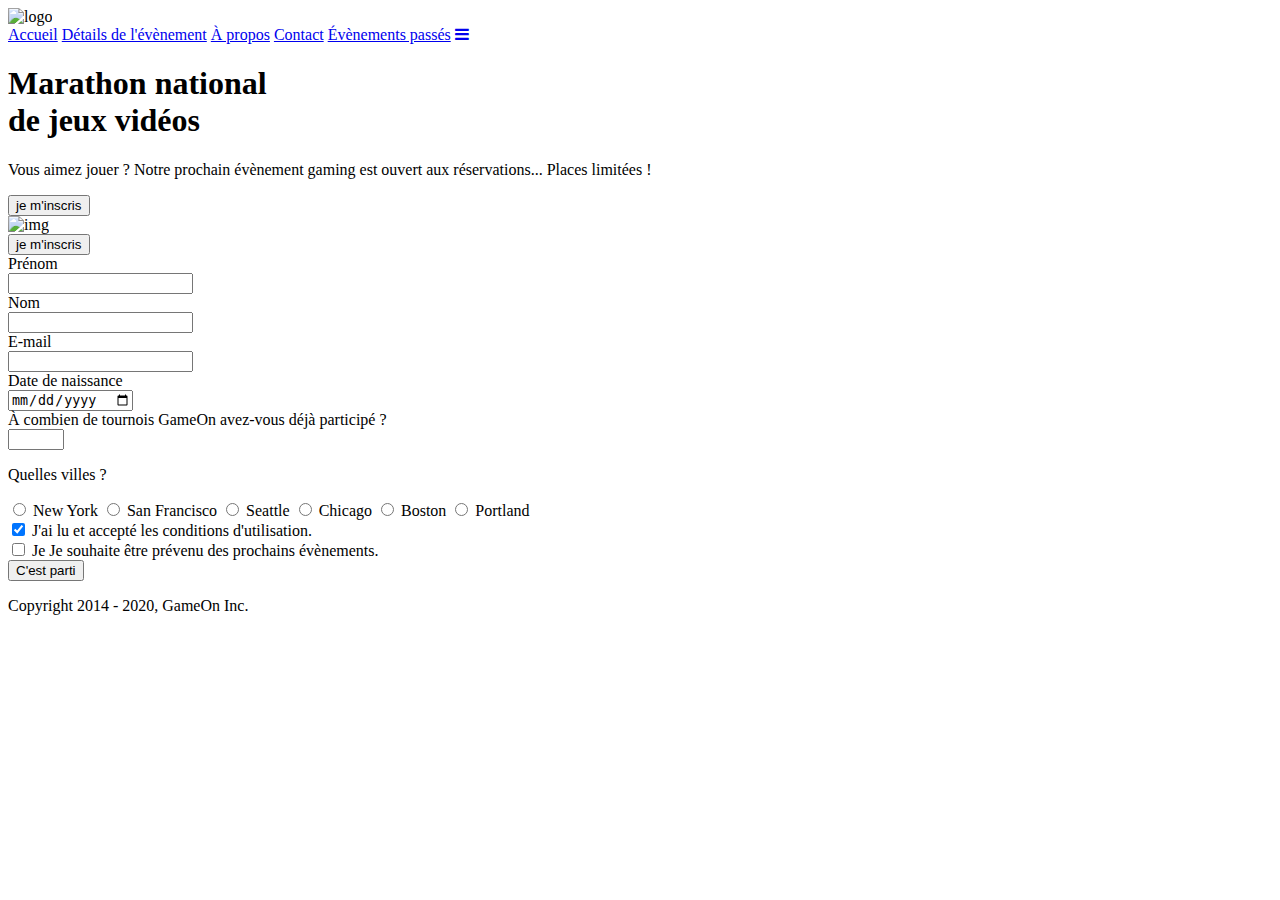
==== starterOnly/index.html @ cf46b58a "test" ====
<!DOCTYPE html>
<html lang="fr">
  <head>
    <meta charset="utf-8" />
    <title>Reservation</title>
    <meta name="viewport" content="width=device-width,initial-scale=1" />
    <link rel="stylesheet" href="modal.css" />
    <link rel="stylesheet" href="https://cdnjs.cloudflare.com/ajax/libs/font-awesome/4.7.0/css/font-awesome.min.css">
    <link
      href="https://fonts.googleapis.com/css?family=DM+Sans"
      rel="stylesheet"
    />
  </head>
  <body>
    <div class="topnav" id="myTopnav">
      <div class="header-logo">
      <img alt="logo" src="Logo.png" width="auto" height="auto" />
    </div>
    <div class="main-navbar">
      
      <a href="#" class="active"><span>Accueil</span></a>
      <a href="#"><span>Détails de l'évènement</span></a>
      <a href="#"><span>À propos</span></a>
      <a href="#"><span>Contact</span></a>
      <a href="#"><span>Évènements passés</span></a>
      <a href="javascript:void(0);" class="icon" onclick="editNav()">
        <i class="fa fa-bars"></i>
      </a>
    </div>
    </div>
  </div>
    <main>
      <div class="hero-section">
        <div class="hero-content">
          <h1 class="hero-headline">
            Marathon national<br>
            de jeux vidéos
          </h1>
          <p class="hero-text">
            Vous aimez jouer ? Notre prochain évènement gaming est ouvert
            aux réservations... Places limitées !
          </p>
          <button class="btn-signup modal-btn">
            je m'inscris
          </button>
        </div>
        <div class="hero-img">
          <img src="./bg_img.jpg" alt="img" />
        </div>
        <button class="btn-signup modal-btn">
          je m'inscris
        </button>
      </div>

      <div class="bground">
        <div class="content">
          <span class="close"></span>
          <div class="modal-body">
            <form
              name="reserve"
              action="index.html"
              method="get"
              onsubmit="return validate();"
            >
              <div
                class="formData">
                <label>Prénom</label><br>
                <input
                  class="text-control"
                  type="text"
                  id="first"
                  name="first"
                  minlength="2"
                /><br>
              </div>
              <div
                class="formData">
                <label>Nom</label><br>
                <input
                  class="text-control"
                  type="text"
                  id="last"
                  name="last"
                /><br>
              </div>
              <div
                class="formData">
                <label>E-mail</label><br>
                <input
                  class="text-control"
                  type="email"
                  id="email"
                  name="email"
                /><br>
              </div>
              <div
                class="formData">
                <label>Date de naissance</label><br>
                <input
                  class="text-control"
                  type="date"
                  id="birthdate"
                  name="birthdate"
                /><br>
              </div>
              <div
                class="formData">
                <label>À combien de tournois GameOn avez-vous déjà participé ?</label><br>
                <input type="number" class="text-control" id="quantity" name="quantity" min="0" max="99">
              </div>
              <p class="text-label">Quelles villes ?</p>
              <div
                class="formData">
                <input
                  class="checkbox-input"
                  type="radio"
                  id="location1"
                  name="location"
                  value="New York"
                />
                <label class="checkbox-label" for="location1">
                  <span class="checkbox-icon"></span>
                  New York</label
                >
                <input
                  class="checkbox-input"
                  type="radio"
                  id="location2"
                  name="location"
                  value="San Francisco"
                />
                <label class="checkbox-label" for="location2">
                  <span class="checkbox-icon"></span>
                  San Francisco</label
                >
                <input
                  class="checkbox-input"
                  type="radio"
                  id="location3"
                  name="location"
                  value="Seattle"
                />
                <label class="checkbox-label" for="location3">
                  <span class="checkbox-icon"></span>
                  Seattle</label
                >
                <input
                  class="checkbox-input"
                  type="radio"
                  id="location4"
                  name="location"
                  value="Chicago"
                />
                <label class="checkbox-label" for="location4">
                  <span class="checkbox-icon"></span>
                  Chicago</label
                >
                <input
                  class="checkbox-input"
                  type="radio"
                  id="location5"
                  name="location"
                  value="Boston"
                />
                <label class="checkbox-label" for="location5">
                  <span class="checkbox-icon"></span>
                  Boston</label
                >
                <input
                  class="checkbox-input"
                  type="radio"
                  id="location6"
                  name="location"
                  value="Portland"
                />
                <label class="checkbox-label" for="location6">
                  <span class="checkbox-icon"></span>
                  Portland</label
                >
              </div>

              <div
                class="formData">
                <input
                  class="checkbox-input"
                  type="checkbox"
                  id="checkbox1"
                  checked
                />
                <label class="checkbox2-label" for="checkbox1" required>
                  <span class="checkbox-icon"></span>
                  J'ai lu et accepté les conditions d'utilisation.
                </label>
                <br>
                <input class="checkbox-input" type="checkbox" id="checkbox2" />
                <label class="checkbox2-label" for="checkbox2">
                  <span class="checkbox-icon"></span>
                  Je Je souhaite être prévenu des prochains évènements.
                </label>
                <br>
              </div>
              <input
                class="btn-submit"
                type="submit"
                class="button"
                value="C'est parti"
              />
            </form>
          </div>
        </div>
      </div>
    </main>
    <footer>
      <p class="copyrights">
        Copyright 2014 - 2020, GameOn Inc.
      </p>
    </footer>
    <script src="modal.js"></script>
  </body>
</html>
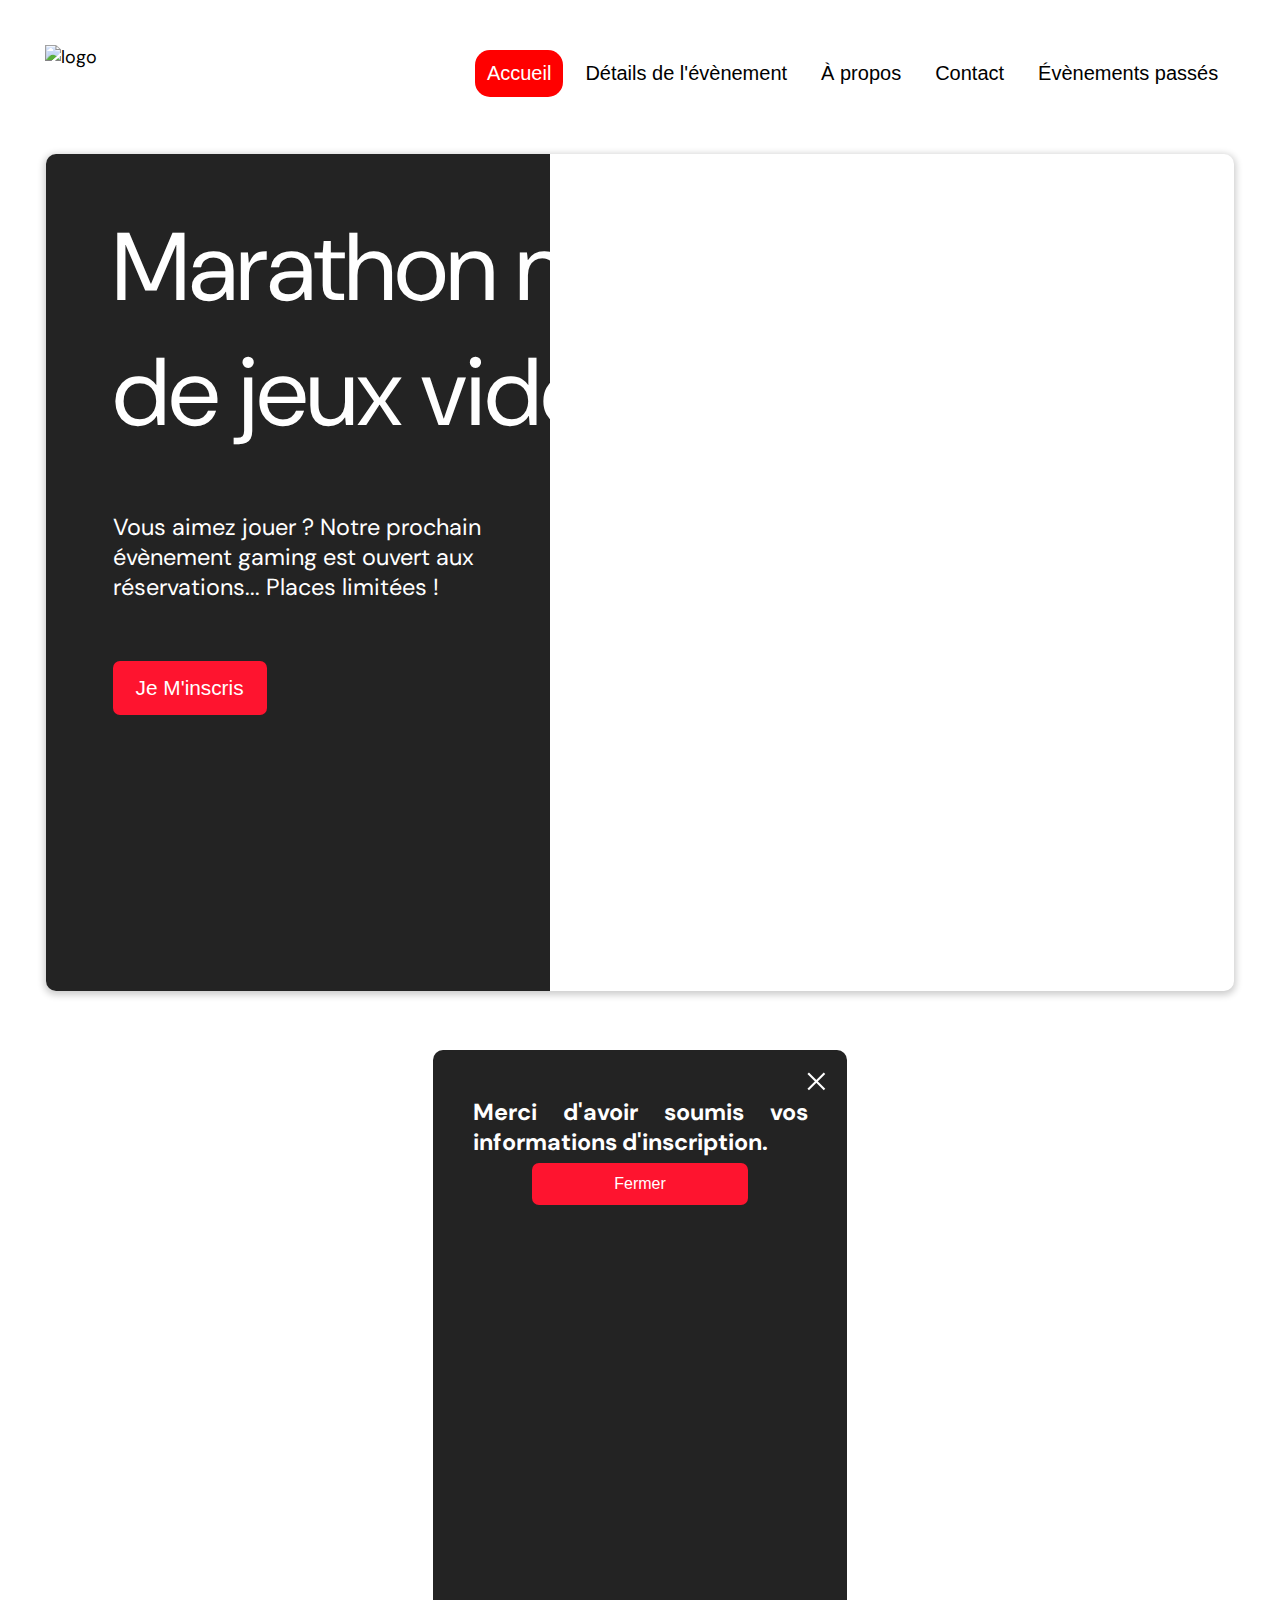
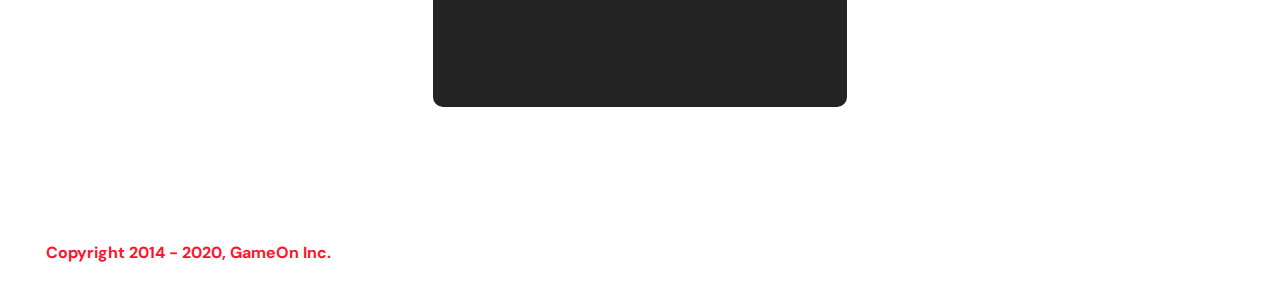
==== commit 784fd58a: "creation de la page confirmation" ====
--- a/starterOnly/index.html
+++ b/starterOnly/index.html
@@ -12,209 +12,225 @@
     />
   </head>
   <body>
-    <div class="topnav" id="myTopnav">
-      <div class="header-logo">
-      <img alt="logo" src="Logo.png" width="auto" height="auto" />
+
+  <div class="topnav" id="myTopnav">
+        <div class="header-logo">
+          <img alt="logo" src="Logo.png" width="auto" height="auto" />
+        </div>
+        <div class="main-navbar">
+          <a href="#" class="active"><span>Accueil</span></a>
+          <a href="#"><span>Détails de l'évènement</span></a>
+          <a href="#"><span>À propos</span></a>
+          <a href="#"><span>Contact</span></a>
+          <a href="#"><span>Évènements passés</span></a>
+          <a href="javascript:void(0);" class="icon" onclick="editNav()">
+            <i class="fa fa-bars"></i>
+          </a>
+        </div>
     </div>
-    <div class="main-navbar">
-      
-      <a href="#" class="active"><span>Accueil</span></a>
-      <a href="#"><span>Détails de l'évènement</span></a>
-      <a href="#"><span>À propos</span></a>
-      <a href="#"><span>Contact</span></a>
-      <a href="#"><span>Évènements passés</span></a>
-      <a href="javascript:void(0);" class="icon" onclick="editNav()">
-        <i class="fa fa-bars"></i>
-      </a>
-    </div>
-    </div>
-  </div>
-    <main>
-      <div class="hero-section">
-        <div class="hero-content">
-          <h1 class="hero-headline">
-            Marathon national<br>
-            de jeux vidéos
-          </h1>
-          <p class="hero-text">
-            Vous aimez jouer ? Notre prochain évènement gaming est ouvert
-            aux réservations... Places limitées !
-          </p>
+    
+      <main>
+        <div class="hero-section">
+          <div class="hero-content">
+            <h1 class="hero-headline">
+              Marathon national<br>
+              de jeux vidéos
+            </h1>
+            <p class="hero-text">
+              Vous aimez jouer ? Notre prochain évènement gaming est ouvert
+              aux réservations... Places limitées !
+            </p>
+            <button class="btn-signup modal-btn">
+              je m'inscris
+            </button>
+          </div>
+          <div class="hero-img">
+            <img src="./bg_img.jpg" alt="img" />
+          </div>
           <button class="btn-signup modal-btn">
             je m'inscris
           </button>
         </div>
-        <div class="hero-img">
-          <img src="./bg_img.jpg" alt="img" />
-        </div>
-        <button class="btn-signup modal-btn">
-          je m'inscris
-        </button>
-      </div>
-
-      <div class="bground">
-        <div class="content">
-          <span class="close"></span>
-          <div class="modal-body">
-            <form
-              name="reserve"
-              action="index.html"
-              method="get"
-              onsubmit="return validate();"
-            >
-              <div
-                class="formData">
-                <label>Prénom</label><br>
+
+        <div class="bground">
+          <div class="content">
+            <span class="close"></span>
+            <div class="modal-body">
+              <form
+                name="reserve"
+                action="index.html"
+                method="get"
+                onsubmit="return validate();"
+              >
+                <div
+                  class="formData">
+                  <label>Prénom</label><br>
+                  <input
+                    class="text-control"
+                    type="text"
+                    id="first"
+                    name="first"
+                    minlength="2"
+                  /><br>
+                </div>
+                <div
+                  class="formData">
+                  <label>Nom</label><br>
+                  <input
+                    class="text-control"
+                    type="text"
+                    id="last"
+                    name="last"
+                  /><br>
+                </div>
+                <div
+                  class="formData">
+                  <label>E-mail</label><br>
+                  <input
+                    class="text-control"
+                    type="email"
+                    id="email"
+                    name="email"
+                  /><br>
+                </div>
+                <div
+                  class="formData">
+                  <label>Date de naissance</label><br>
+                  <input
+                    class="text-control"
+                    type="date"
+                    id="birthdate"
+                    name="birthdate"
+                  /><br>
+                </div>
+                <div
+                  class="formData">
+                  <label>À combien de tournois GameOn avez-vous déjà participé ?</label><br>
+                  <input type="number" class="text-control" id="quantity" name="quantity" min="0" max="99">
+                </div>
+                <p class="text-label">Quelles villes ?</p>
+                <div
+                  class="formData">
+                  <input
+                    class="checkbox-input"
+                    type="radio"
+                    id="location1"
+                    name="location"
+                    value="New York"
+                  />
+                  <label class="checkbox-label" for="location1">
+                    <span class="checkbox-icon"></span>
+                    New York</label
+                  >
+                  <input
+                    class="checkbox-input"
+                    type="radio"
+                    id="location2"
+                    name="location"
+                    value="San Francisco"
+                  />
+                  <label class="checkbox-label" for="location2">
+                    <span class="checkbox-icon"></span>
+                    San Francisco</label
+                  >
+                  <input
+                    class="checkbox-input"
+                    type="radio"
+                    id="location3"
+                    name="location"
+                    value="Seattle"
+                  />
+                  <label class="checkbox-label" for="location3">
+                    <span class="checkbox-icon"></span>
+                    Seattle</label
+                  >
+                  <input
+                    class="checkbox-input"
+                    type="radio"
+                    id="location4"
+                    name="location"
+                    value="Chicago"
+                  />
+                  <label class="checkbox-label" for="location4">
+                    <span class="checkbox-icon"></span>
+                    Chicago</label
+                  >
+                  <input
+                    class="checkbox-input"
+                    type="radio"
+                    id="location5"
+                    name="location"
+                    value="Boston"
+                  />
+                  <label class="checkbox-label" for="location5">
+                    <span class="checkbox-icon"></span>
+                    Boston</label
+                  >
+                  <input
+                    class="checkbox-input"
+                    type="radio"
+                    id="location6"
+                    name="location"
+                    value="Portland"
+                  />
+                  <label class="checkbox-label" for="location6">
+                    <span class="checkbox-icon"></span>
+                    Portland</label
+                  >
+                </div>
+
+                <div
+                  class="formData">
+                  <input
+                    class="checkbox-input"
+                    type="checkbox"
+                    id="checkbox1"
+                    checked
+                  />
+                  <label class="checkbox2-label" for="checkbox1" required>
+                    <span class="checkbox-icon"></span>
+                    J'ai lu et accepté les conditions d'utilisation.
+                  </label>
+                  <br>
+                  <input class="checkbox-input" type="checkbox" id="checkbox2" />
+                  <label class="checkbox2-label" for="checkbox2">
+                    <span class="checkbox-icon"></span>
+                    Je Je souhaite être prévenu des prochains évènements.
+                  </label>
+                  <br>
+                </div>
                 <input
-                  class="text-control"
-                  type="text"
-                  id="first"
-                  name="first"
-                  minlength="2"
-                /><br>
-              </div>
-              <div
-                class="formData">
-                <label>Nom</label><br>
-                <input
-                  class="text-control"
-                  type="text"
-                  id="last"
-                  name="last"
-                /><br>
-              </div>
-              <div
-                class="formData">
-                <label>E-mail</label><br>
-                <input
-                  class="text-control"
-                  type="email"
-                  id="email"
-                  name="email"
-                /><br>
-              </div>
-              <div
-                class="formData">
-                <label>Date de naissance</label><br>
-                <input
-                  class="text-control"
-                  type="date"
-                  id="birthdate"
-                  name="birthdate"
-                /><br>
-              </div>
-              <div
-                class="formData">
-                <label>À combien de tournois GameOn avez-vous déjà participé ?</label><br>
-                <input type="number" class="text-control" id="quantity" name="quantity" min="0" max="99">
-              </div>
-              <p class="text-label">Quelles villes ?</p>
-              <div
-                class="formData">
-                <input
-                  class="checkbox-input"
-                  type="radio"
-                  id="location1"
-                  name="location"
-                  value="New York"
+                  class="btn-submit"
+                  type="submit"
+                  class="button"
+                  value="C'est parti"
                 />
-                <label class="checkbox-label" for="location1">
-                  <span class="checkbox-icon"></span>
-                  New York</label
-                >
-                <input
-                  class="checkbox-input"
-                  type="radio"
-                  id="location2"
-                  name="location"
-                  value="San Francisco"
-                />
-                <label class="checkbox-label" for="location2">
-                  <span class="checkbox-icon"></span>
-                  San Francisco</label
-                >
-                <input
-                  class="checkbox-input"
-                  type="radio"
-                  id="location3"
-                  name="location"
-                  value="Seattle"
-                />
-                <label class="checkbox-label" for="location3">
-                  <span class="checkbox-icon"></span>
-                  Seattle</label
-                >
-                <input
-                  class="checkbox-input"
-                  type="radio"
-                  id="location4"
-                  name="location"
-                  value="Chicago"
-                />
-                <label class="checkbox-label" for="location4">
-                  <span class="checkbox-icon"></span>
-                  Chicago</label
-                >
-                <input
-                  class="checkbox-input"
-                  type="radio"
-                  id="location5"
-                  name="location"
-                  value="Boston"
-                />
-                <label class="checkbox-label" for="location5">
-                  <span class="checkbox-icon"></span>
-                  Boston</label
-                >
-                <input
-                  class="checkbox-input"
-                  type="radio"
-                  id="location6"
-                  name="location"
-                  value="Portland"
-                />
-                <label class="checkbox-label" for="location6">
-                  <span class="checkbox-icon"></span>
-                  Portland</label
-                >
-              </div>
-
-              <div
-                class="formData">
-                <input
-                  class="checkbox-input"
-                  type="checkbox"
-                  id="checkbox1"
-                  checked
-                />
-                <label class="checkbox2-label" for="checkbox1" required>
-                  <span class="checkbox-icon"></span>
-                  J'ai lu et accepté les conditions d'utilisation.
-                </label>
-                <br>
-                <input class="checkbox-input" type="checkbox" id="checkbox2" />
-                <label class="checkbox2-label" for="checkbox2">
-                  <span class="checkbox-icon"></span>
-                  Je Je souhaite être prévenu des prochains évènements.
-                </label>
-                <br>
-              </div>
+              </form>
+            </div>
+          </div>
+        </div>
+
+
+        <div class="bgrounda">
+          <div class="content confirmation">
+            <span class="close"></span>
+            <div class="modal-body conf ">
+              <p class="text-valid">Merci d'avoir soumis vos informations d'inscription. </p>
               <input
-                class="btn-submit"
-                type="submit"
-                class="button"
-                value="C'est parti"
-              />
-            </form>
-          </div>
-        </div>
-      </div>
-    </main>
-    <footer>
-      <p class="copyrights">
-        Copyright 2014 - 2020, GameOn Inc.
-      </p>
-    </footer>
-    <script src="modal.js"></script>
+              class="btn-submit fermer"
+              type="submit"
+              class="button"
+              value="Fermer"
+            />
+            </div>
+          </div>
+        </div>
+      </main>
+      <footer>
+        <p class="copyrights">
+          Copyright 2014 - 2020, GameOn Inc.
+        </p>
+      </footer>
+      <script src="modal.js"></script>
   </body>
 </html>
--- a/starterOnly/modal.css
+++ b/starterOnly/modal.css
@@ -0,0 +1,545 @@
+:root {
+  --font-default: "DM Sans", Arial, Helvetica, sans-serif;
+  --font-slab: var(--font-default);
+  --modal-duration: 0.8s;
+}
+* {
+  box-sizing: border-box;
+  margin: 0;
+  padding: 0;
+}
+/* Landing Page */
+
+body {
+  margin: 0;
+  display: flex;
+  flex-direction: column;
+  background-image: url("background.png");
+  font-family: var(--font-default);
+  font-size: 18px;
+  max-width: 1300px;
+  margin: 0 auto;
+}
+
+p {
+  margin-bottom: 0;
+  padding: 0.5vw;
+}
+
+img {
+  padding-right: 1rem;
+}
+
+.topnav {
+  overflow: hidden;
+  margin: 3.5%;
+}
+.header-logo {
+  float: left;
+}
+.main-navbar {
+  float: right;
+}
+.topnav a {
+  float: left;
+  display: block;
+  color: #000000;
+  text-align: center;
+  padding: 12px 12px;
+  margin: 5px;
+  text-decoration: none;
+  font-size: 20px;
+  font-family: Roboto, sans-serif;
+}
+
+.topnav a:hover {
+  background-color: #ff0000;
+  color: #ffffff;
+  border-radius: 15px;
+}
+
+.topnav a.active {
+  background-color: #ff0000;
+  color: #ffffff;
+  border-radius: 15px;
+}
+
+.topnav .icon {
+  display: none;
+}
+
+@media screen and (max-width: 768px) {
+  .topnav a {
+    display: none;
+  }
+  .topnav a.icon {
+    float: right;
+    display: block;
+  }
+}
+
+@media screen and (max-width: 768px) {
+  .topnav.responsive {
+    position: relative;
+  }
+  .topnav.responsive .icon {
+    position: absolute;
+    right: 0;
+    top: 0;
+  }
+  .topnav.responsive a {
+    float: none;
+    display: block;
+    text-align: left;
+  }
+}
+
+@media screen and (max-width: 540px) {
+  .topnav a {
+    display: none;
+  }
+  .topnav a.icon {
+    float: right;
+    display: block;
+    margin-top: -15px;
+    color: red;
+  }
+}
+
+main {
+  font-size: 130%;
+  font-weight: bolder;
+  color: black;
+  padding-top: 0.5vw;
+  padding-left: 2vw;
+  padding-right: 2vw;
+  margin: 1px 20px 15px;
+  border-radius: 2rem;
+  text-align: justify;
+}
+
+.modal-btn {
+  font-size: 145%;
+  background: #fe142f;
+  display: flex;
+  margin: auto;
+  padding: 2em;
+  color: #fff;
+  padding: 0.75rem 2.5rem;
+  border-radius: 1rem;
+  cursor: pointer;
+}
+
+.modal-btn:hover {
+  background: #3876ac;
+}
+
+.footer {
+  margin: 20px;
+  padding: 10px;
+  font-family: var(--font-slab);
+}
+
+/* Modal form */
+
+.button {
+  background: #fe142f;
+  margin-top: 0.5em;
+  padding: 1em;
+  color: #fff;
+  border-radius: 15px;
+  cursor: pointer;
+  font-size: 16px;
+}
+
+.button:hover {
+  background: #3876ac;
+}
+
+.smFont {
+  font-size: 16px;
+}
+
+.bground {
+  display: none;
+  position: fixed;
+  z-index: 1;
+  left: 0;
+  top: 0;
+  height: 100%;
+  width: 100%;
+  overflow: auto;
+  background-color: rgba(26, 39, 156, 0.4);
+}
+
+.content {
+  margin: 5% auto;
+  width: 100%;
+  max-width: 500px;
+  animation-name: modalopen;
+  animation-duration: var(--modal-duration);
+  background: #232323;
+  border-radius: 10px;
+  overflow: hidden;
+  position: relative;
+  color: #fff;
+  padding-top: 10px;
+}
+
+.modal-body {
+  padding: 15px 8%;
+  margin: 15px auto;
+}
+
+label {
+  font-family: var(--font-default);
+  font-size: 17px;
+  font-weight: normal;
+  display: inline-block;
+  margin-bottom: 11px;
+}
+input {
+  padding: 8px;
+  border: 0.8px solid #ccc;
+  outline: none;
+}
+.text-control {
+  margin: 0;
+  padding: 8px;
+  width: 100%;
+  border-radius: 8px;
+  font-size: 20px;
+  height: 48px;
+}
+.formData[data-error]::after {
+  content: attr(data-error);
+  font-size: 0.4em;
+  color: #e54858;
+  display: block;
+  margin-top: 7px;
+  margin-bottom: 7px;
+  text-align: right;
+  line-height: 0.3;
+  opacity: 0;
+  transition: 0.3s;
+}
+.formData[data-error-visible="true"]::after {
+  opacity: 1;
+}
+.formData[data-error-visible="true"] .text-control {
+  border: 2px solid #e54858;
+}
+/* 
+input[data-error]::after {
+    content: attr(data-error);
+    font-size: 0.4em;
+    color: red;
+} */
+.checkbox-label,
+.checkbox2-label {
+  position: relative;
+  margin-left: 36px;
+  font-size: 12px;
+  font-weight: normal;
+}
+.checkbox-label .checkbox-icon,
+.checkbox2-label .checkbox-icon {
+  display: block;
+  width: 20px;
+  height: 20px;
+  border: 2px solid #279e7a;
+  border-radius: 50%;
+  text-indent: 29px;
+  white-space: nowrap;
+  position: absolute;
+  left: -30px;
+  top: -1px;
+  transition: 0.3s;
+}
+.checkbox-label .checkbox-icon::after,
+.checkbox2-label .checkbox-icon::after {
+  content: "";
+  width: 13px;
+  height: 13px;
+  background-color: #279e7a;
+  border-radius: 50%;
+  text-indent: 29px;
+  white-space: nowrap;
+  position: absolute;
+  left: 50%;
+  top: 50%;
+  transform: translate(-50%, -50%);
+  transition: 0.3s;
+  opacity: 0;
+}
+.checkbox-input {
+  display: none;
+}
+.checkbox-input:checked + .checkbox-label .checkbox-icon::after,
+.checkbox-input:checked + .checkbox2-label .checkbox-icon::after {
+  opacity: 1;
+}
+.checkbox-input:checked + .checkbox2-label .checkbox-icon {
+  background: #279e7a;
+}
+.checkbox2-label .checkbox-icon {
+  border-radius: 4px;
+  border: 0;
+  background: #c4c4c4;
+}
+.checkbox2-label .checkbox-icon::after {
+  width: 7px;
+  height: 4px;
+  border-radius: 2px;
+  background: transparent;
+  border: 2px solid transparent;
+  border-bottom-color: #fff;
+  border-left-color: #fff;
+  transform: rotate(-55deg);
+  left: 21%;
+  top: 19%;
+}
+.close {
+  position: absolute;
+  right: 15px;
+  top: 15px;
+  width: 32px;
+  height: 32px;
+  opacity: 1;
+  cursor: pointer;
+  transform: scale(0.7);
+}
+.close:before,
+.close:after {
+  position: absolute;
+  left: 15px;
+  content: " ";
+  height: 33px;
+  width: 3px;
+  background-color: #fff;
+}
+.close:before {
+  transform: rotate(45deg);
+}
+.close:after {
+  transform: rotate(-45deg);
+}
+.btn-submit,
+.btn-signup {
+  background: #fe142f;
+  display: block;
+  margin: 0 auto;
+  border-radius: 7px;
+  font-size: 1rem;
+  padding: 12px 82px;
+  color: #fff;
+  cursor: pointer;
+  border: 0;
+}
+/* custom select styles */
+.custom-select {
+  position: relative;
+  font-family: Arial;
+  font-size: 1.1rem;
+  font-weight: normal;
+}
+
+.custom-select select {
+  display: none;
+}
+.select-selected {
+  background-color: #fff;
+}
+
+/* Style the arrow inside the select element: */
+.select-selected:after {
+  position: absolute;
+  content: "";
+  top: 10px;
+  right: 13px;
+  width: 11px;
+  height: 11px;
+  border: 3px solid transparent;
+  border-bottom-color: #f00;
+  border-left-color: #f00;
+  transform: rotate(-48deg);
+  border-radius: 5px 0 5px 0;
+}
+
+/* Point the arrow upwards when the select box is open (active): */
+.select-selected.select-arrow-active:after {
+  transform: rotate(135deg);
+  top: 13px;
+}
+
+.select-items div,
+.select-selected {
+  color: #000;
+  padding: 11px 16px;
+  border: 1px solid transparent;
+  border-color: transparent transparent rgba(0, 0, 0, 0.1) transparent;
+  cursor: pointer;
+  border-radius: 8px;
+  height: 48px;
+}
+
+/* Style items (options): */
+.select-items {
+  position: absolute;
+  background-color: #fff;
+  top: 89%;
+  left: 0;
+  right: 0;
+  z-index: 99;
+}
+
+/* Hide the items when the select box is closed: */
+.select-hide {
+  display: none;
+}
+
+.select-items div:hover,
+.same-as-selected {
+  background-color: rgba(0, 0, 0, 0.1);
+}
+/* custom select end */
+.text-label {
+  font-weight: normal;
+  font-size: 16px;
+}
+.hero-section {
+  min-height: 93vh;
+  border-radius: 10px;
+  display: grid;
+  grid-template-columns: repeat(12, 1fr);
+  overflow: hidden;
+  box-shadow: 0 2px 7px 2px rgba(0, 0, 0, 0.2);
+  margin-bottom: 10px;
+}
+.hero-content {
+  padding: 51px 67px;
+  grid-column: span 4;
+  background: #232323;
+  color: #fff;
+  position: relative;
+  text-align: left;
+  min-width: 424px;
+}
+.hero-content::after {
+  content: "";
+  width: 100%;
+  height: 100%;
+  background: #232323;
+  position: absolute;
+  right: -80px;
+  top: 0;
+}
+.hero-content > * {
+  position: relative;
+  z-index: 1;
+}
+.hero-headline {
+  font-size: 6rem;
+  font-weight: normal;
+  white-space: nowrap;
+}
+.hero-text {
+  width: 146%;
+  font-weight: normal;
+  margin-top: 57px;
+  padding: 0;
+}
+.btn-signup {
+  outline: none;
+  text-transform: capitalize;
+  font-size: 1.3rem;
+  padding: 15px 23px;
+  margin: 0;
+  margin-top: 59px;
+}
+.hero-img {
+  grid-column: span 8;
+}
+.hero-img img {
+  width: 100%;
+  height: 100%;
+  display: block;
+  padding: 0;
+}
+.copyrights {
+  color: #fe142f;
+  padding: 0;
+  font-size: 1rem;
+  margin: 60px 0 30px;
+  font-weight: bolder;
+}
+.hero-section > .btn-signup {
+  display: none;
+}
+footer {
+  padding-left: 2vw;
+  padding-right: 2vw;
+  margin: 0 20px;
+}
+@media screen and (max-width: 800px) {
+  .hero-section {
+    display: block;
+    box-shadow: unset;
+  }
+  .hero-content {
+    background: #fff;
+    color: #000;
+    padding: 20px;
+  }
+  .hero-content::after {
+    content: unset;
+  }
+  .hero-content .btn-signup {
+    display: none;
+  }
+  .hero-headline {
+    font-size: 4.5rem;
+    white-space: normal;
+  }
+  .hero-text {
+    width: unset;
+    font-size: 1.5rem;
+  }
+  .hero-img img {
+    border-radius: 10px;
+    margin-top: 40px;
+  }
+  .hero-section > .btn-signup {
+    display: block;
+    margin: 32px auto 10px;
+    padding: 12px 35px;
+  }
+  .copyrights {
+    margin-top: 50px;
+    text-align: center;
+  }
+}
+
+@keyframes modalopen {
+  from {
+    opacity: 0;
+    transform: translateY(-150px);
+  }
+  to {
+    opacity: 1;
+  }
+}
+
+.confirmation {
+  width: 414px;
+  height: 657px;
+}
+div.modal-body {
+  display: flex;
+  flex-direction: column;
+  justify-content: center;
+  align-items: center;
+  justify-items: center;
+}
+p.text-valid {
+}
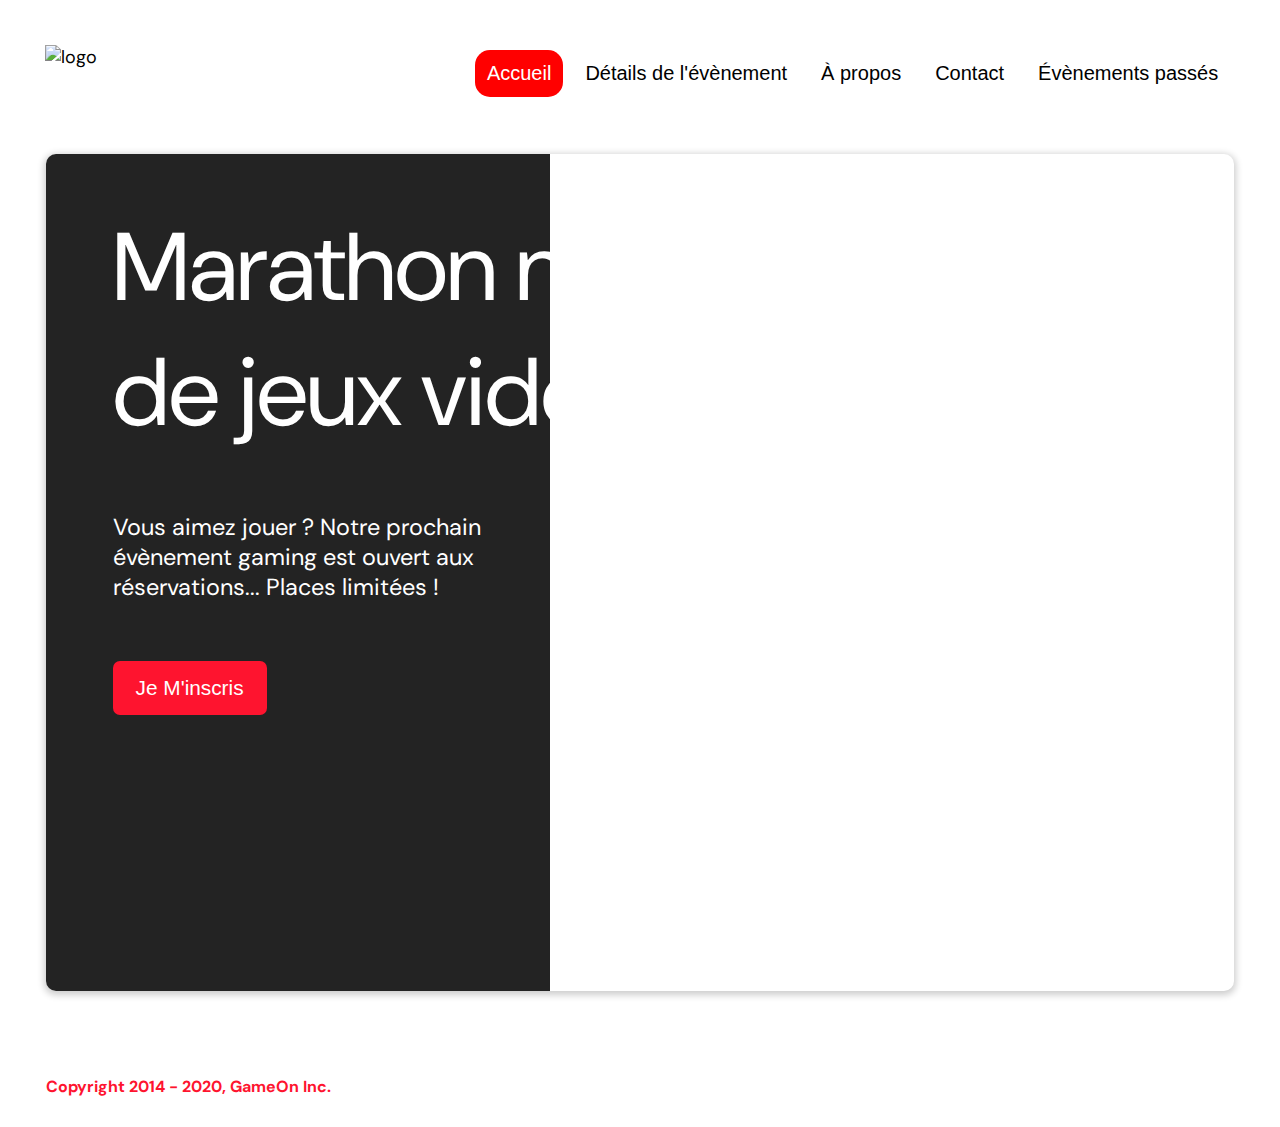
==== commit ba4698f6: "code" ====
--- a/starterOnly/index.html
+++ b/starterOnly/index.html
@@ -5,232 +5,244 @@
     <title>Reservation</title>
     <meta name="viewport" content="width=device-width,initial-scale=1" />
     <link rel="stylesheet" href="modal.css" />
-    <link rel="stylesheet" href="https://cdnjs.cloudflare.com/ajax/libs/font-awesome/4.7.0/css/font-awesome.min.css">
+    <link
+      rel="stylesheet"
+      href="https://cdnjs.cloudflare.com/ajax/libs/font-awesome/4.7.0/css/font-awesome.min.css"
+    />
     <link
       href="https://fonts.googleapis.com/css?family=DM+Sans"
       rel="stylesheet"
     />
   </head>
   <body>
-
-  <div class="topnav" id="myTopnav">
-        <div class="header-logo">
-          <img alt="logo" src="Logo.png" width="auto" height="auto" />
-        </div>
-        <div class="main-navbar">
-          <a href="#" class="active"><span>Accueil</span></a>
-          <a href="#"><span>Détails de l'évènement</span></a>
-          <a href="#"><span>À propos</span></a>
-          <a href="#"><span>Contact</span></a>
-          <a href="#"><span>Évènements passés</span></a>
-          <a href="javascript:void(0);" class="icon" onclick="editNav()">
-            <i class="fa fa-bars"></i>
-          </a>
-        </div>
+    <div class="topnav" id="myTopnav">
+      <div class="header-logo">
+        <img alt="logo" src="Logo.png" width="auto" height="auto" />
+      </div>
+      <div class="main-navbar">
+        <a href="#" class="active"><span>Accueil</span></a>
+        <a href="#"><span>Détails de l'évènement</span></a>
+        <a href="#"><span>À propos</span></a>
+        <a href="#"><span>Contact</span></a>
+        <a href="#"><span>Évènements passés</span></a>
+        <a href="javascript:void(0);" class="icon" onclick="editNav()">
+          <i class="fa fa-bars"></i>
+        </a>
+      </div>
     </div>
-    
-      <main>
-        <div class="hero-section">
-          <div class="hero-content">
-            <h1 class="hero-headline">
-              Marathon national<br>
-              de jeux vidéos
-            </h1>
-            <p class="hero-text">
-              Vous aimez jouer ? Notre prochain évènement gaming est ouvert
-              aux réservations... Places limitées !
+
+    <main>
+      <div class="hero-section">
+        <div class="hero-content">
+          <h1 class="hero-headline">
+            Marathon national<br />
+            de jeux vidéos
+          </h1>
+          <p class="hero-text">
+            Vous aimez jouer ? Notre prochain évènement gaming est ouvert aux
+            réservations... Places limitées !
+          </p>
+          <button class="btn-signup modal-btn">je m'inscris</button>
+        </div>
+        <div class="hero-img">
+          <img src="./bg_img.jpg" alt="img" />
+        </div>
+        <button class="btn-signup modal-btn">je m'inscris</button>
+      </div>
+
+      <div class="bground">
+        <div class="content">
+          <span class="close"></span>
+          <div class="modal-body">
+            <!-- debut du formulaire-->
+            <form
+              name="reserve"
+              action="index.html"
+              method="get"
+              id="inscription"
+            >
+              <div class="formData">
+                <label>Prénom</label><br />
+                <input
+                  class="text-control"
+                  type="text"
+                  id="first"
+                  name="first"
+                />
+                <small></small>
+
+                <br />
+              </div>
+              <div class="formData">
+                <label>Nom</label><br />
+                <input class="text-control" type="text" id="last" name="last" />
+                <small></small>
+                <br />
+              </div>
+              <div class="formData">
+                <label>E-mail</label><br />
+                <input
+                  class="text-control"
+                  type="email"
+                  id="email"
+                  name="email"
+                />
+                <small></small>
+                <br />
+              </div>
+              <div class="formData">
+                <label>Date de naissance</label><br />
+                <input
+                  class="text-control"
+                  type="date"
+                  id="birthdate"
+                  name="birthdate"
+                />
+                <small></small>
+                <br />
+                <small></small>
+              </div>
+              <div class="formData">
+                <label
+                  >À combien de tournois GameOn avez-vous déjà participé
+                  ?</label
+                ><br />
+                <input
+                  type="number"
+                  class="text-control"
+                  id="quantity"
+                  name="quantity"
+                  min="0"
+                  max="99"
+                />
+                <small></small>
+              </div>
+
+              <p class="text-label">Quelles villes ?</p>
+              <div class="formData">
+                <input
+                  class="checkbox-input"
+                  type="radio"
+                  id="location1"
+                  name="location"
+                  value="New York"
+                />
+                <label class="checkbox-label" for="location1">
+                  <span class="checkbox-icon"></span>
+                  New York</label
+                >
+                <input
+                  class="checkbox-input"
+                  type="radio"
+                  id="location2"
+                  name="location"
+                  value="San Francisco"
+                />
+                <label class="checkbox-label" for="location2">
+                  <span class="checkbox-icon"></span>
+                  San Francisco</label
+                >
+                <input
+                  class="checkbox-input"
+                  type="radio"
+                  id="location3"
+                  name="location"
+                  value="Seattle"
+                />
+                <label class="checkbox-label" for="location3">
+                  <span class="checkbox-icon"></span>
+                  Seattle</label
+                >
+                <input
+                  class="checkbox-input"
+                  type="radio"
+                  id="location4"
+                  name="location"
+                  value="Chicago"
+                />
+                <label class="checkbox-label" for="location4">
+                  <span class="checkbox-icon"></span>
+                  Chicago</label
+                >
+                <input
+                  class="checkbox-input"
+                  type="radio"
+                  id="location5"
+                  name="location"
+                  value="Boston"
+                />
+                <label class="checkbox-label" for="location5">
+                  <span class="checkbox-icon"></span>
+                  Boston</label
+                >
+                <input
+                  class="checkbox-input"
+                  type="radio"
+                  id="location6"
+                  name="location"
+                  value="Portland"
+                />
+                <label class="checkbox-label" for="location6">
+                  <span class="checkbox-icon"></span>
+                  Portland</label
+                >
+              </div>
+
+              <div class="formData">
+                <input
+                  class="checkbox-input"
+                  type="checkbox"
+                  id="checkbox1"
+                  checked
+                />
+
+                <label class="checkbox2-label" for="checkbox1" required>
+                  <span class="checkbox-icon"></span>
+                  J'ai lu et accepté les conditions d'utilisation.
+                </label>
+                <br />
+
+                <input class="checkbox-input" type="checkbox" id="checkbox2" />
+                <label class="checkbox2-label" for="checkbox2">
+                  <span class="checkbox-icon"></span>
+                  Je souhaite être prévenu des prochains évènements.
+                </label>
+                <br />
+              </div>
+
+              <input
+                class="btn-submit"
+                type="submit"
+                class="button"
+                value="C'est parti"
+              />
+            </form>
+            <small></small>
+          </div>
+        </div>
+      </div>
+
+      <div class="modal_confirmation">
+        <div class="content confirmation">
+          <span class="close"></span>
+          <div class="modal-body conf">
+            <p class="text-valid">
+              Merci d'avoir soumis vos informations d'inscription, votre
+              réservations a été reçue.
             </p>
-            <button class="btn-signup modal-btn">
-              je m'inscris
-            </button>
-          </div>
-          <div class="hero-img">
-            <img src="./bg_img.jpg" alt="img" />
-          </div>
-          <button class="btn-signup modal-btn">
-            je m'inscris
-          </button>
-        </div>
-
-        <div class="bground">
-          <div class="content">
-            <span class="close"></span>
-            <div class="modal-body">
-              <form
-                name="reserve"
-                action="index.html"
-                method="get"
-                onsubmit="return validate();"
-              >
-                <div
-                  class="formData">
-                  <label>Prénom</label><br>
-                  <input
-                    class="text-control"
-                    type="text"
-                    id="first"
-                    name="first"
-                    minlength="2"
-                  /><br>
-                </div>
-                <div
-                  class="formData">
-                  <label>Nom</label><br>
-                  <input
-                    class="text-control"
-                    type="text"
-                    id="last"
-                    name="last"
-                  /><br>
-                </div>
-                <div
-                  class="formData">
-                  <label>E-mail</label><br>
-                  <input
-                    class="text-control"
-                    type="email"
-                    id="email"
-                    name="email"
-                  /><br>
-                </div>
-                <div
-                  class="formData">
-                  <label>Date de naissance</label><br>
-                  <input
-                    class="text-control"
-                    type="date"
-                    id="birthdate"
-                    name="birthdate"
-                  /><br>
-                </div>
-                <div
-                  class="formData">
-                  <label>À combien de tournois GameOn avez-vous déjà participé ?</label><br>
-                  <input type="number" class="text-control" id="quantity" name="quantity" min="0" max="99">
-                </div>
-                <p class="text-label">Quelles villes ?</p>
-                <div
-                  class="formData">
-                  <input
-                    class="checkbox-input"
-                    type="radio"
-                    id="location1"
-                    name="location"
-                    value="New York"
-                  />
-                  <label class="checkbox-label" for="location1">
-                    <span class="checkbox-icon"></span>
-                    New York</label
-                  >
-                  <input
-                    class="checkbox-input"
-                    type="radio"
-                    id="location2"
-                    name="location"
-                    value="San Francisco"
-                  />
-                  <label class="checkbox-label" for="location2">
-                    <span class="checkbox-icon"></span>
-                    San Francisco</label
-                  >
-                  <input
-                    class="checkbox-input"
-                    type="radio"
-                    id="location3"
-                    name="location"
-                    value="Seattle"
-                  />
-                  <label class="checkbox-label" for="location3">
-                    <span class="checkbox-icon"></span>
-                    Seattle</label
-                  >
-                  <input
-                    class="checkbox-input"
-                    type="radio"
-                    id="location4"
-                    name="location"
-                    value="Chicago"
-                  />
-                  <label class="checkbox-label" for="location4">
-                    <span class="checkbox-icon"></span>
-                    Chicago</label
-                  >
-                  <input
-                    class="checkbox-input"
-                    type="radio"
-                    id="location5"
-                    name="location"
-                    value="Boston"
-                  />
-                  <label class="checkbox-label" for="location5">
-                    <span class="checkbox-icon"></span>
-                    Boston</label
-                  >
-                  <input
-                    class="checkbox-input"
-                    type="radio"
-                    id="location6"
-                    name="location"
-                    value="Portland"
-                  />
-                  <label class="checkbox-label" for="location6">
-                    <span class="checkbox-icon"></span>
-                    Portland</label
-                  >
-                </div>
-
-                <div
-                  class="formData">
-                  <input
-                    class="checkbox-input"
-                    type="checkbox"
-                    id="checkbox1"
-                    checked
-                  />
-                  <label class="checkbox2-label" for="checkbox1" required>
-                    <span class="checkbox-icon"></span>
-                    J'ai lu et accepté les conditions d'utilisation.
-                  </label>
-                  <br>
-                  <input class="checkbox-input" type="checkbox" id="checkbox2" />
-                  <label class="checkbox2-label" for="checkbox2">
-                    <span class="checkbox-icon"></span>
-                    Je Je souhaite être prévenu des prochains évènements.
-                  </label>
-                  <br>
-                </div>
-                <input
-                  class="btn-submit"
-                  type="submit"
-                  class="button"
-                  value="C'est parti"
-                />
-              </form>
-            </div>
-          </div>
-        </div>
-
-
-        <div class="bgrounda">
-          <div class="content confirmation">
-            <span class="close"></span>
-            <div class="modal-body conf ">
-              <p class="text-valid">Merci d'avoir soumis vos informations d'inscription. </p>
-              <input
-              class="btn-submit fermer"
+            <input
+              class="btn-fermer"
               type="submit"
               class="button"
               value="Fermer"
             />
-            </div>
           </div>
         </div>
-      </main>
-      <footer>
-        <p class="copyrights">
-          Copyright 2014 - 2020, GameOn Inc.
-        </p>
-      </footer>
-      <script src="modal.js"></script>
+      </div>
+    </main>
+    <footer>
+      <p class="copyrights">Copyright 2014 - 2020, GameOn Inc.</p>
+    </footer>
+    <script src="modal.js"></script>
   </body>
 </html>
--- a/starterOnly/modal.css
+++ b/starterOnly/modal.css
@@ -529,8 +529,7 @@
     opacity: 1;
   }
 }
-
-.confirmation {
+bground .confirmation {
   width: 414px;
   height: 657px;
 }
@@ -541,5 +540,19 @@
   align-items: center;
   justify-items: center;
 }
-p.text-valid {
-}
+/* p.text-valid {
+} */
+.modal_confirmation {
+  display: none;
+  position: fixed;
+  z-index: 2;
+  left: 0;
+  top: 0;
+  height: 100%;
+  width: 100%;
+  overflow: auto;
+  background-color: rgba(26, 39, 156, 0.4);
+}
+small {
+  font-size: small;
+}
